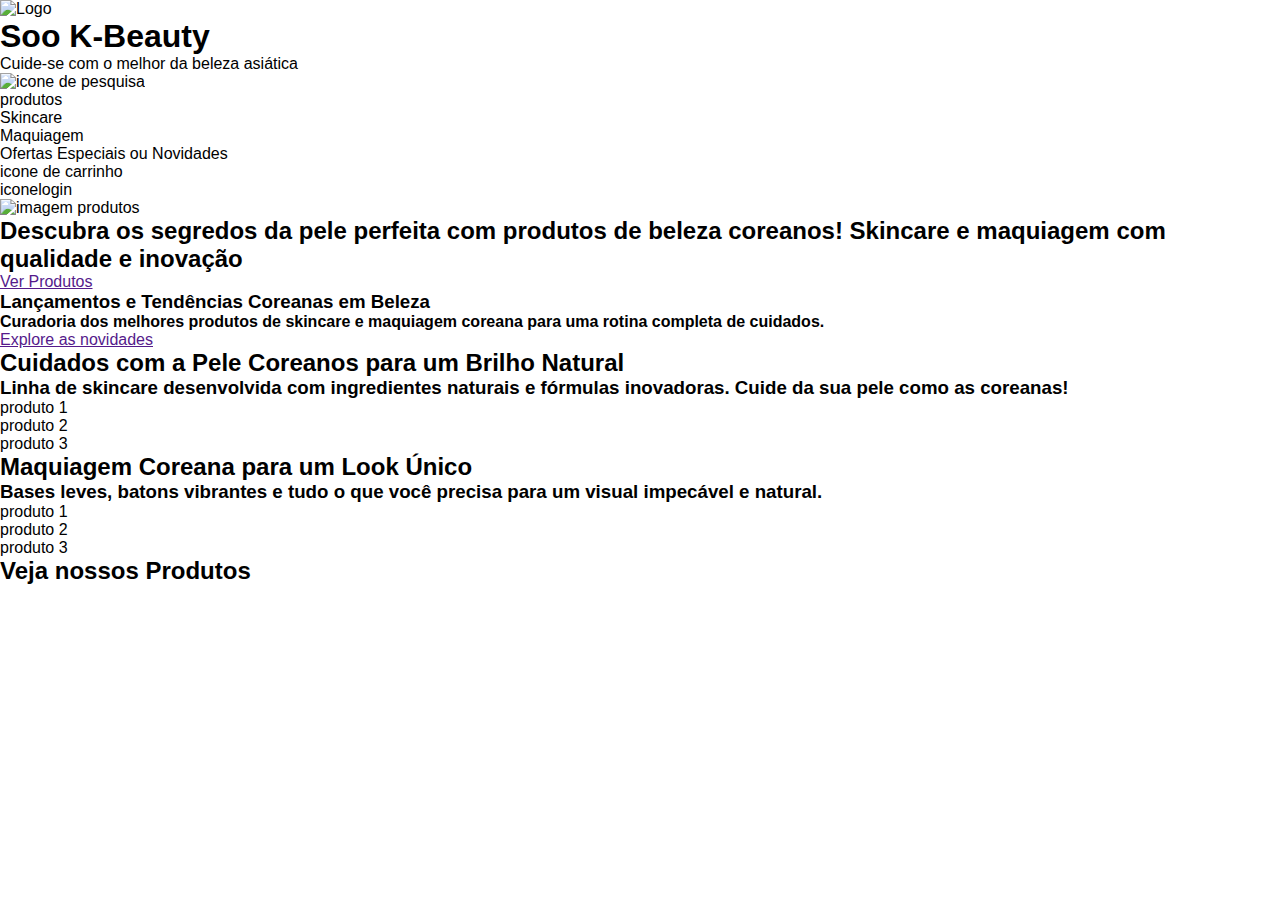
==== index.html @ 5d42fff1 "commit" ====
<!DOCTYPE html>
<html lang="en">
  <head>
    <meta charset="UTF-8" />
    <meta name="viewport" content="width=device-width, initial-scale=1.0" />
    <title>Soo K-Beauty</title>
    <link rel="stylesheet" href="/style.css" />
  </head>
  <body>
    <!-- cabeçalho -->
    <header class="style-header">
      <img src="" alt="Logo" />
      <h1>Soo K-Beauty</h1>
      <p>Cuide-se com o melhor da beleza asiática</p>

      <nav>
        <ul>
          <img
            src="https://img.icons8.com/?size=100&id=112468&format=png&color=000000"
            alt="icone de pesquisa"
          />
        </ul>
        <ul class="Produtos">
          produtos
          <li>Skincare</li>
          <li>Maquiagem</li>
          <li>Ofertas Especiais ou Novidades</li>
        </ul>
        <ul>
          icone de carrinho
        </ul>
        <ul>
          iconelogin
        </ul>
      </nav>
    </header>

    <main>
      <!-- seção hero -->
      <img
        src="https://storage.googleapis.com/ks-cosmetico.appspot.com/upload/d58e4859-2bb9-4dcf-8a0e-7a1965b1cc6a/Todos%20os%20Produtos.jpg"
        alt="imagem produtos"
      />
      <h2>
        Descubra os segredos da pele perfeita com produtos de beleza coreanos!
        Skincare e maquiagem com qualidade e inovação
      </h2>
      <a href="">Ver Produtos</a>
      <section>
        <h3>Lançamentos e Tendências Coreanas em Beleza</h3>
        <h4>
          Curadoria dos melhores produtos de skincare e maquiagem coreana para
          uma rotina completa de cuidados.
        </h4>
        <a href="">Explore as novidades</a>
      </section>

      <!-- secao skincare -->
      <section>
        <h2>Cuidados com a Pele Coreanos para um Brilho Natural</h2>
        <h3>
          Linha de skincare desenvolvida com ingredientes naturais e fórmulas
          inovadoras. Cuide da sua pele como as coreanas!
        </h3>
        <p>produto 1</p>
        <p>produto 2</p>
        <p>produto 3</p>
      </section>

      <!-- SECAO maquiagem -->
      <section>
        <h2>Maquiagem Coreana para um Look Único</h2>
        <h3>
          Bases leves, batons vibrantes e tudo o que você precisa para um visual
          impecável e natural.
        </h3>
        <p>produto 1</p>
        <p>produto 2</p>
        <p>produto 3</p>
      </section>

      <!-- secao todos os produtos -->
      <section>
        <h2>Veja nossos Produtos</h2>
      </section>
    </main>
    <footer></footer>
  </body>
</html>
---- style.css ----
* {
  font-family: sans-serif;
  list-style: none;
  padding: 0;
  margin: 0;
  box-sizing: border-box;
}
html{
    
}


.Produtos {
  
}
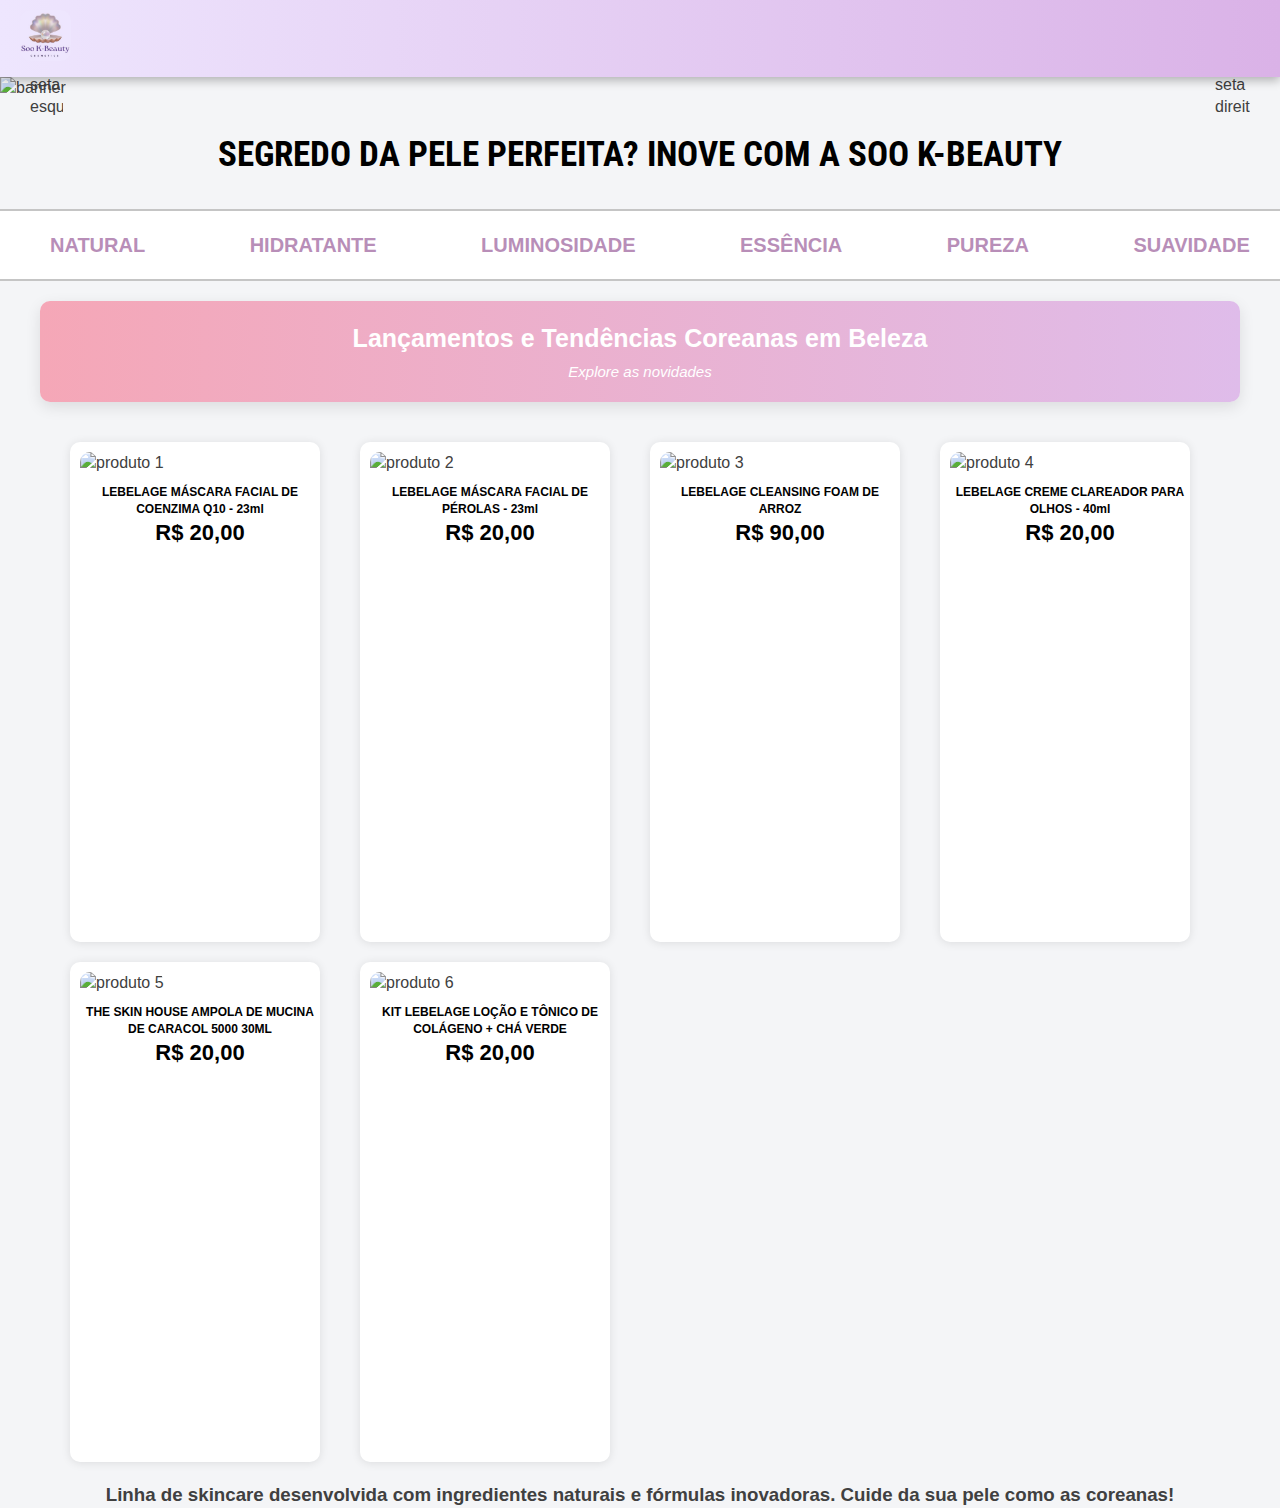
==== commit a116f1da: "commit" ====
--- a/index.html
+++ b/index.html
@@ -4,85 +4,214 @@
     <meta charset="UTF-8" />
     <meta name="viewport" content="width=device-width, initial-scale=1.0" />
     <title>Soo K-Beauty</title>
+    <link
+      rel="stylesheet"
+      href="https://fonts.googleapis.com/css?family=Roboto Condensed"
+    />
     <link rel="stylesheet" href="/style.css" />
   </head>
   <body>
     <!-- cabeçalho -->
     <header class="style-header">
-      <img src="" alt="Logo" />
-      <h1>Soo K-Beauty</h1>
-      <p>Cuide-se com o melhor da beleza asiática</p>
-
-      <nav>
+      <img
+        class="logo"
+        src="/Imagem do WhatsApp de 2024-11-14 à(s) 14.30.22_dd96a17a copy.jpg"
+        alt="Logo"
+      />
+      <div class="nome">
+        <h1>Soo K-Beauty</h1>
+      </div>
+
+      <div class="nav">
+        <nav>
+          <a class="Produtos" href="#Skincare">Skincare</a>
+          <a class="Produtos" href="#Todos os produtos">Todos os produtos</a>
+          <a class="Produtos" href="#Novidades">Novidades</a>
+          <a class="Produtos" href="#Novidades">Kits</a>
+        </nav>
+      </div>
+      <div class="icones">
         <ul>
           <img
+            class="icon"
             src="https://img.icons8.com/?size=100&id=112468&format=png&color=000000"
             alt="icone de pesquisa"
           />
+          <img
+            class="icon"
+            src="https://img.icons8.com/?size=100&id=kMg4YsG03oCX&format=png&color=000000"
+            alt="icone bag"
+          />
+          <img
+            class="icon"
+            src="https://img.icons8.com/?size=100&id=15263&format=png&color=000000"
+            alt="icone login"
+          />
+          <img
+            class="icon"
+            src="https://img.icons8.com/?size=100&id=Mw0fxlGLXJlb&format=png&color=000000"
+            alt="icon abas"
+          />
         </ul>
-        <ul class="Produtos">
-          produtos
-          <li>Skincare</li>
-          <li>Maquiagem</li>
-          <li>Ofertas Especiais ou Novidades</li>
-        </ul>
-        <ul>
-          icone de carrinho
-        </ul>
-        <ul>
-          iconelogin
-        </ul>
-      </nav>
+      </div>
     </header>
 
     <main>
       <!-- seção hero -->
-      <img
-        src="https://storage.googleapis.com/ks-cosmetico.appspot.com/upload/d58e4859-2bb9-4dcf-8a0e-7a1965b1cc6a/Todos%20os%20Produtos.jpg"
-        alt="imagem produtos"
-      />
-      <h2>
-        Descubra os segredos da pele perfeita com produtos de beleza coreanos!
-        Skincare e maquiagem com qualidade e inovação
-      </h2>
-      <a href="">Ver Produtos</a>
-      <section>
-        <h3>Lançamentos e Tendências Coreanas em Beleza</h3>
-        <h4>
-          Curadoria dos melhores produtos de skincare e maquiagem coreana para
-          uma rotina completa de cuidados.
-        </h4>
-        <a href="">Explore as novidades</a>
+      <section class="secao secao-hero">
+        <div class="hero-carossel">
+          <img
+            class="banner"
+            src="https://kscosmeticos.com.br/cdn-cgi/image/width=1920,quality=75,format=auto/https://img.kscosmeticos.com.br/upload/567f966b-81bd-41ae-8777-a15d9fe2700c/Banner%20Home%20Black%20Friday.jpg"
+            alt="banner"
+          />
+          <img
+            class="seta-esquerda"
+            src="https://img.icons8.com/?size=100&id=26146&format=png&color=dab2e7"
+            alt="seta esquerda"
+            width="2px"
+          />
+          <img
+            class="seta-direita"
+            src="https://img.icons8.com/?size=100&id=26147&format=png&color=dab2e7"
+            alt="seta direita"
+          />
+        </div>
+        <h2>SEGREDO DA PELE PERFEITA? INOVE COM A SOO K-BEAUTY</h2>
+      </section>
+      <section class="secao">
+        <div class="carousel-container">
+          <div class="slide">
+            <span>Natural</span>
+            <span>Hidratante</span>
+            <span>Luminosidade</span>
+            <span>Essência</span>
+            <span>Pureza</span>
+            <span>Suavidade</span>
+            <span>Inovação</span>
+            <span>Skincare</span>
+            <span>Qualidade</span>
+            <span>Coreano</span>
+            <span>Proteção</span>
+            <span>Equilíbrio</span>
+          </div>
+          <div class="slide">
+            <span>Natural</span>
+            <span>Hidratante</span>
+            <span>Luminosidade</span>
+            <span>Essência</span>
+            <span>Pureza</span>
+            <span>Suavidade</span>
+            <span>Inovação</span>
+            <span>Skincare</span>
+            <span>Qualidade</span>
+            <span>Coreano</span>
+            <span>Proteção</span>
+            <span>Equilíbrio</span>
+          </div>
+        </div>
+
+        <div class="faixa-lancamentos">
+          <h3>Lançamentos e Tendências Coreanas em Beleza</h3>
+          <p>Explore as novidades</p>
+        </div>
+      </section>
+      <section class="secao-produtos">
+        <div class="Produto-catalogo">
+          <div class="dentro">
+            <img
+              src="https://kscosmeticos.com.br/cdn-cgi/image/width=1920,quality=75,format=auto/https://img.kscosmeticos.com.br/upload/cb960f4e-d191-44c6-9d9b-e44a815935a3/conzyma.jpg"
+              alt="produto 1"
+              class="imagem_produto"
+            />
+            <p class="texto_produto">
+              LEBELAGE MÁSCARA FACIAL DE COENZIMA Q10 - 23ml <br />
+              <strong>R$ 20,00 </strong>
+            </p>
+            <a class="botao-produto" href="#botao">Comprar</a>
+          </div>
+        </div>
+        <div class="Produto-catalogo">
+          <div class="dentro">
+            <img
+              src="https://kscosmeticos.com.br/cdn-cgi/image/width=640,quality=75,format=auto/https://img.kscosmeticos.com.br/upload/df1fb5a2-c145-45e8-9fdf-3ad807d95879/p%C3%A9rola.jpg"
+              alt="produto 2"
+              class="imagem_produto"
+            />
+            <p class="texto_produto">
+              LEBELAGE MÁSCARA FACIAL DE PÉROLAS - 23ml <br />
+              <strong>R$ 20,00 </strong>
+            </p>
+            <a class="botao-produto" href="#botao">Comprar</a>
+          </div>
+        </div>
+        <div class="Produto-catalogo">
+          <div class="dentro">
+            <img
+              src="https://kscosmeticos.com.br/cdn-cgi/image/width=640,quality=75,format=auto/https://img.kscosmeticos.com.br/upload/fcf6b753-934a-401e-a8c4-2db0d27f5e47/1.jpg"
+              alt="produto 3"
+              class="imagem_produto"
+            />
+            <p class="texto_produto">
+              LEBELAGE CLEANSING FOAM DE ARROZ <br />
+              <strong>R$ 90,00 </strong>
+            </p>
+            <a class="botao-produto" href="#botao">Comprar</a>
+          </div>
+        </div>
+        <div class="Produto-catalogo">
+          <div class="dentro">
+            <img
+              src="https://kscosmeticos.com.br/cdn-cgi/image/width=640,quality=75,format=auto/https://img.kscosmeticos.com.br/upload/f5d32c92-ffb0-4871-bef6-01f2282f9389/1.jpg"
+              alt="produto 4"
+              class="imagem_produto"
+            />
+            <p class="texto_produto">
+              LEBELAGE CREME CLAREADOR PARA OLHOS - 40ml <br />
+              <strong>R$ 20,00 </strong>
+            </p>
+            <a class="botao-produto" href="#botao">Comprar</a>
+          </div>
+        </div>
+        <div class="Produto-catalogo">
+          <div class="dentro">
+            <img
+              src="https://kscosmeticos.com.br/cdn-cgi/image/width=640,quality=75,format=auto/https://img.kscosmeticos.com.br/upload/0bd0688c-5c03-40c0-9dde-c1b807b11877/10.jpg"
+              alt="produto 5"
+              class="imagem_produto"
+            />
+            <p class="texto_produto">
+              THE SKIN HOUSE AMPOLA DE MUCINA DE CARACOL 5000 30ML<br />
+              <strong>R$ 20,00 </strong>
+            </p>
+            <a class="botao-produto" href="#botao">Comprar</a>
+          </div>
+        </div>
+        <div class="Produto-catalogo">
+          <div class="dentro">
+            <img
+              src="https://kscosmeticos.com.br/cdn-cgi/image/width=640,quality=75,format=auto/https://img.kscosmeticos.com.br/upload/9cef4c6d-d399-4733-a65b-c9ee1b494889/Kit%20Lo%C3%A7%C3%A3o%20e%20tonico%20cha%20verde.jpg"
+              alt="produto 6"
+              class="imagem_produto"
+            />
+            <p class="texto_produto">
+              KIT LEBELAGE LOÇÃO E TÔNICO DE COLÁGENO + CHÁ VERDE<br />
+              <strong>R$ 20,00 </strong>
+            </p>
+            <a class="botao-produto" href="#botao">Comprar</a>
+          </div>
+        </div>
       </section>
 
       <!-- secao skincare -->
       <section>
-        <h2>Cuidados com a Pele Coreanos para um Brilho Natural</h2>
         <h3>
           Linha de skincare desenvolvida com ingredientes naturais e fórmulas
           inovadoras. Cuide da sua pele como as coreanas!
         </h3>
-        <p>produto 1</p>
-        <p>produto 2</p>
-        <p>produto 3</p>
-      </section>
-
-      <!-- SECAO maquiagem -->
-      <section>
-        <h2>Maquiagem Coreana para um Look Único</h2>
-        <h3>
-          Bases leves, batons vibrantes e tudo o que você precisa para um visual
-          impecável e natural.
-        </h3>
-        <p>produto 1</p>
-        <p>produto 2</p>
-        <p>produto 3</p>
       </section>
 
       <!-- secao todos os produtos -->
-      <section>
-        <h2>Veja nossos Produtos</h2>
-      </section>
     </main>
     <footer></footer>
   </body>
--- a/style.css
+++ b/style.css
@@ -1,15 +1,269 @@
+/* Global */
+
 * {
-  font-family: sans-serif;
   list-style: none;
   padding: 0;
   margin: 0;
   box-sizing: border-box;
-}
-html{
-    
-}
-
+  text-decoration: none;
+}
+html {
+  font-size: 62.5%;
+}
+body {
+  font-family: "Montserrat", sans-serif;
+  color: #404040;
+  font-size: 1.6rem;
+  line-height: 1.4;
+  background-color: #f4f5f7;
+}
+
+h2 {
+  text-align: center;
+  margin: 3rem;
+  font-size: 3.5rem;
+  color: black;
+  font-family: "Roboto Condensed";
+}
+h3 {
+  text-align: center;
+}
+/* Cabeçalho */
+.logo {
+  width: 5.1rem;
+  border-radius: 1rem;
+}
+
+/* temporario */
+nav,
+.nome,
+.icones {
+  display: none;
+}
+
+.nome {
+  font-family: "Georgia", serif;
+}
+.style-header {
+  padding: 1.28rem 2.5rem;
+  box-shadow: 0 0.3rem 1rem rgba(0, 0, 0, 30%);
+  position: sticky;
+  top: 0;
+  left: 0;
+  background-image: linear-gradient(90deg, #eee6fe, #dab2e7);
+  z-index: 10;
+  padding: 1rem 2rem;
+}
+.nav {
+  margin: 0rem 0.8rem 0rem 0.8rem;
+}
+
+.icones img {
+  margin: 0rem 1rem 0rem 1rem;
+}
+/* .icones {
+  margin-left: 23.4rem;
+} */
+.Produtos,
+nav {
+  font-size: 1.8rem;
+  color: #404040;
+  text-decoration: none;
+}
 
 .Produtos {
-  
-}
+  text-decoration: none;
+  position: relative;
+  margin: 2rem;
+  font-weight: 700;
+}
+
+.Produtos::after {
+  content: "";
+  position: absolute;
+  width: 100%;
+  height: 0.2rem; /* espessura da linha */
+  bottom: 0;
+  left: 0;
+  background-color: currentColor; /* cor da linha igual ao texto */
+  transition: transform 0.3s ease;
+  transform: scaleX(0); /* linha começa invisível */
+  transform-origin: bottom right; /* ponto de partida da animação */
+}
+
+.Produtos:hover::after {
+  transform: scaleX(1); /* animação da linha */
+  transform-origin: bottom left; /* linha cresce da direita para a esquerda */
+}
+
+.icon {
+  width: 3.3rem;
+}
+/* Hero */
+.hero-carossel {
+  position: relative;
+}
+.secao-hero .banner {
+  width: 100%;
+}
+
+.seta-esquerda {
+  width: 3.3rem;
+  position: absolute;
+  left: 3rem;
+  bottom: 50%;
+  transform: translate(0, 50%);
+  transition: transform 0.3s ease;
+}
+.seta-direita {
+  width: 3.5rem;
+  position: absolute;
+  right: 3rem;
+  bottom: 50%;
+  transform: translate(0, 50%);
+  transition: transform 0.3s ease;
+}
+.seta-esquerda:hover {
+  transform: translate(0, 50%) scale(1.2);
+}
+.seta-direita:hover {
+  transform: translate(0, 50%) scale(1.2);
+}
+
+@keyframes slide {
+  from {
+    transform: translateX(0);
+  }
+  to {
+    transform: translateX(-100%);
+  }
+}
+.slide {
+  display: inline-block;
+  animation: 20s slide infinite linear;
+}
+.slide span {
+  font-size: 2rem;
+  padding: 0 3rem;
+  margin: 0 2rem;
+  color: #b88eb8; /* Tom neutro */
+  font-weight: 600;
+  text-transform: uppercase;
+}
+.carousel-container {
+  background-color: white;
+  overflow: hidden;
+  padding: 2rem 0;
+  white-space: nowrap;
+  border-top: 0.2rem solid #c5c5c5;
+  border-bottom: 0.2rem solid #c5c5c5;
+  width: 100%;
+  margin-bottom: 2rem;
+}
+
+.faixa-lancamentos {
+  background-image: linear-gradient(
+    90deg,
+    #f5a7b7,
+    #dfbcea
+  ); /* Gradiente elegante */
+  color: white;
+  text-align: center;
+  padding: 2rem 1rem; /* Espaçamento interno */
+  border-radius: 1rem; /* Bordas arredondadas */
+  margin: 2rem auto; /* Espaçamento externo */
+  max-width: 1200px; /* Largura máxima */
+  box-shadow: 0 0.5rem 1.5rem rgba(0, 0, 0, 0.1); /* Sombra sutil */
+}
+
+.faixa-lancamentos h3 {
+  font-size: 2.5rem; /* Tamanho do título */
+  font-weight: bold;
+  margin-bottom: 0.5rem;
+}
+
+.faixa-lancamentos p {
+  font-size: 1.5rem; /* Tamanho da descrição */
+  margin: 0;
+  font-style: italic; /* Estilo para dar destaque */
+}
+
+/* secao produto */
+.secao-produtos {
+  padding: 0 7rem;
+  display: grid;
+  grid-template-columns: repeat(
+    auto-fit,
+    minmax(25rem, 1fr)
+  ); /* Define 4 colunas responsivas */
+  gap: 2rem 0; /* Espaçamento entre os produtos */
+  justify-content: center; /* Centraliza os produtos horizontalmente */
+  padding: 2rem; /* Espaçamento interno */
+  max-width: 1200px; /* Define uma largura máxima para o container */
+  margin: 0 auto; /* Centraliza o container na página */
+}
+
+.Produto-catalogo {
+  background-color: white;
+  display: inline-block; /* Usado para criar um layout flexível */
+  flex-direction: column; /* Coloca os itens em coluna (vertical) */
+  align-items: center; /* Alinha os itens no centro horizontalmente */
+  justify-content: center; /* Alinha os itens no centro verticalmente */
+  padding: 1rem;
+  border-radius: 1rem;
+  box-shadow: 0 0.1rem 1rem rgba(0, 0, 0, 10%);
+  width: 25rem;
+  height: 50rem; /* Define a altura do container, se necessário */
+  position: relative;
+  margin: 0 1rem;
+  transition: transform 0.2s ease;
+}
+
+.imagem_produto {
+  width: 23rem;
+  top: 0;
+  transition: transform 0.2s ease;
+  border-top-right-radius: 1rem;
+  border-top-left-radius: 1rem;
+
+}
+.Produto-catalogo:hover .imagem_produto{
+  transform: scale(1.03);
+}
+.texto_produto {
+  font-size: 1.2rem;
+  font-weight: bold;
+  color: black;
+  word-wrap: break-word;
+  margin-top: 1rem;
+  text-align: center;
+}
+.texto_produto strong {
+  font-size: 2.2rem;
+  margin: 0.7rem 0;
+}
+
+.botao-produto {
+  margin: 1.5rem 0;
+  display: none;
+  font-size: 2rem;
+  color: white;
+  background-image: linear-gradient(90deg, #ddb4bd, #dfbcea);
+  padding: 0.6rem 2.2rem;
+  font-weight: bold;
+  border-radius: 0.6rem;
+  position: absolute;
+  left: 50%;
+  transform: translate(-50%, 0);
+}
+.Produto-catalogo:hover {
+  transform: translateY(-10px);
+  box-shadow: 0 0.2rem 2rem rgba(0, 0, 0, 0.15);
+}
+.Produto-catalogo:hover .botao-produto {
+  display: inline-block; /* Mostra o botão quando o mouse passar sobre o container */
+}
+.dentro {
+  position: absolute;
+  top: 1rem;
+}
